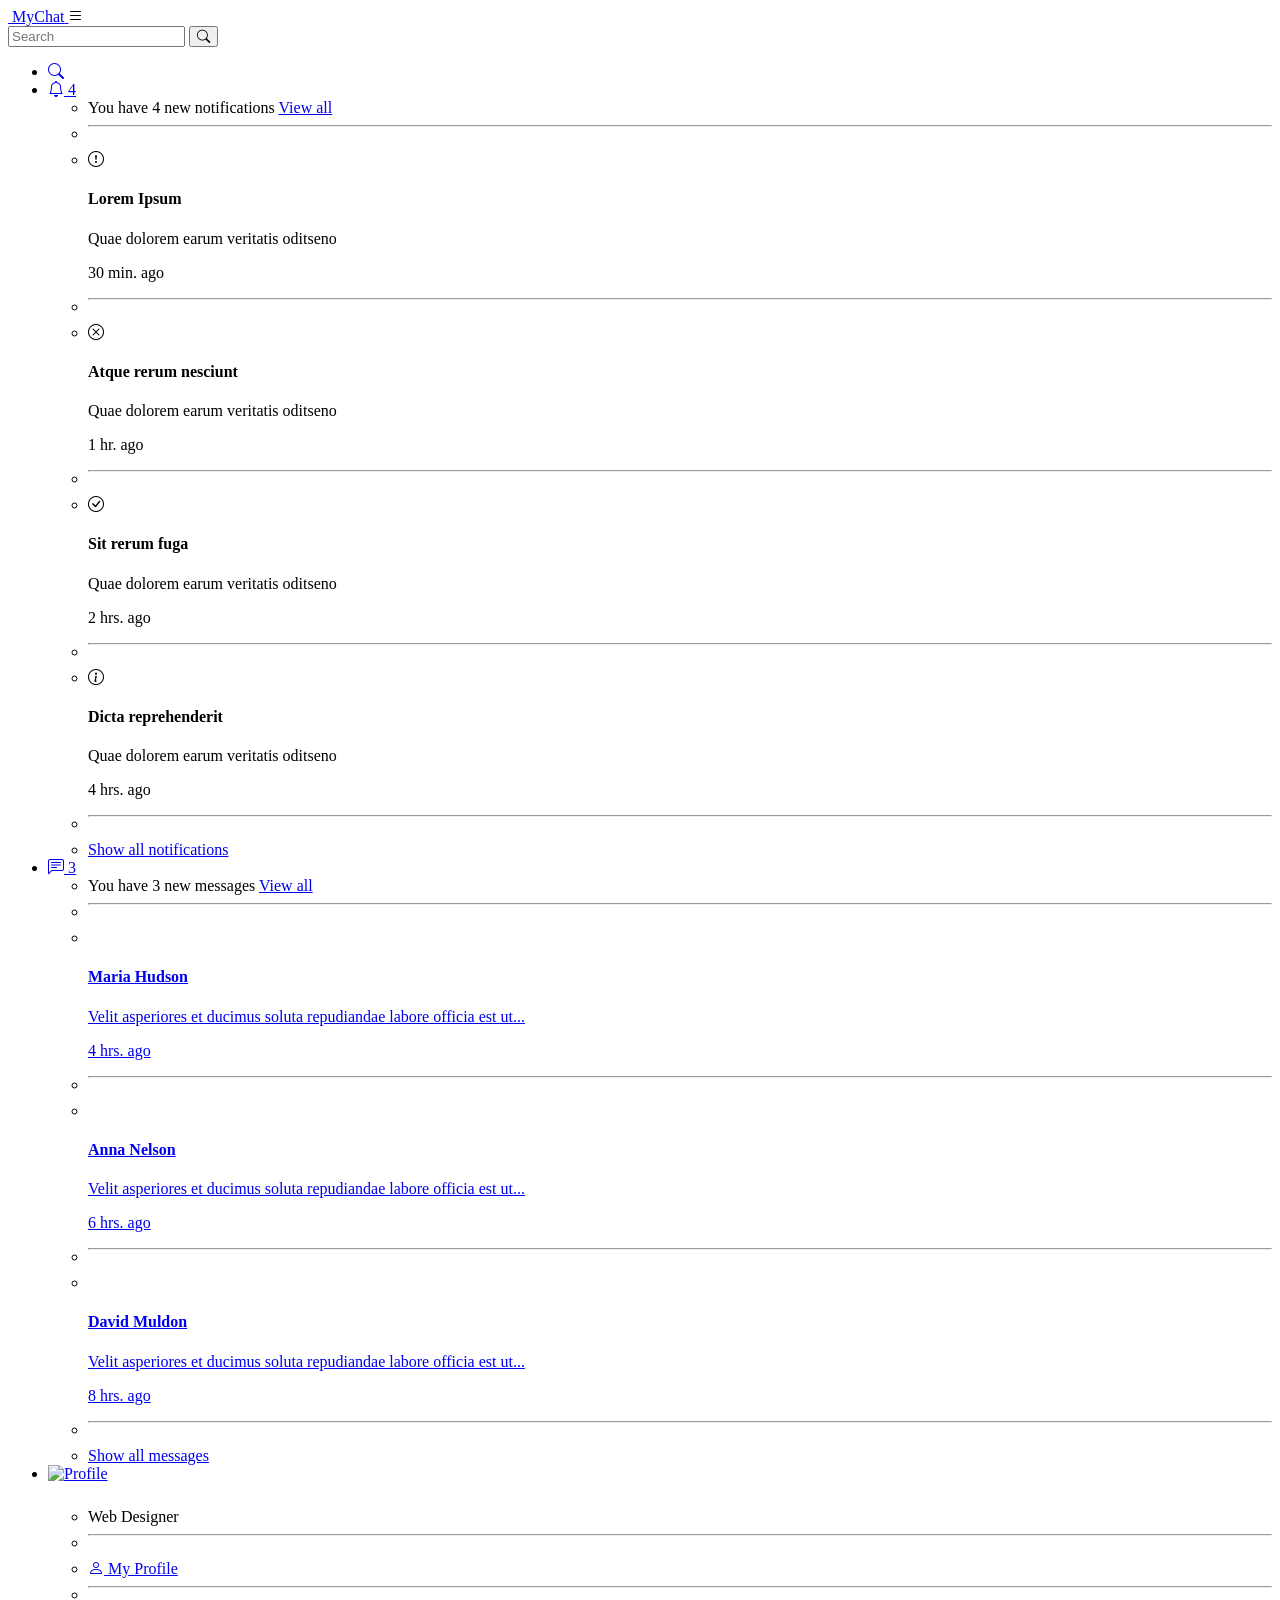
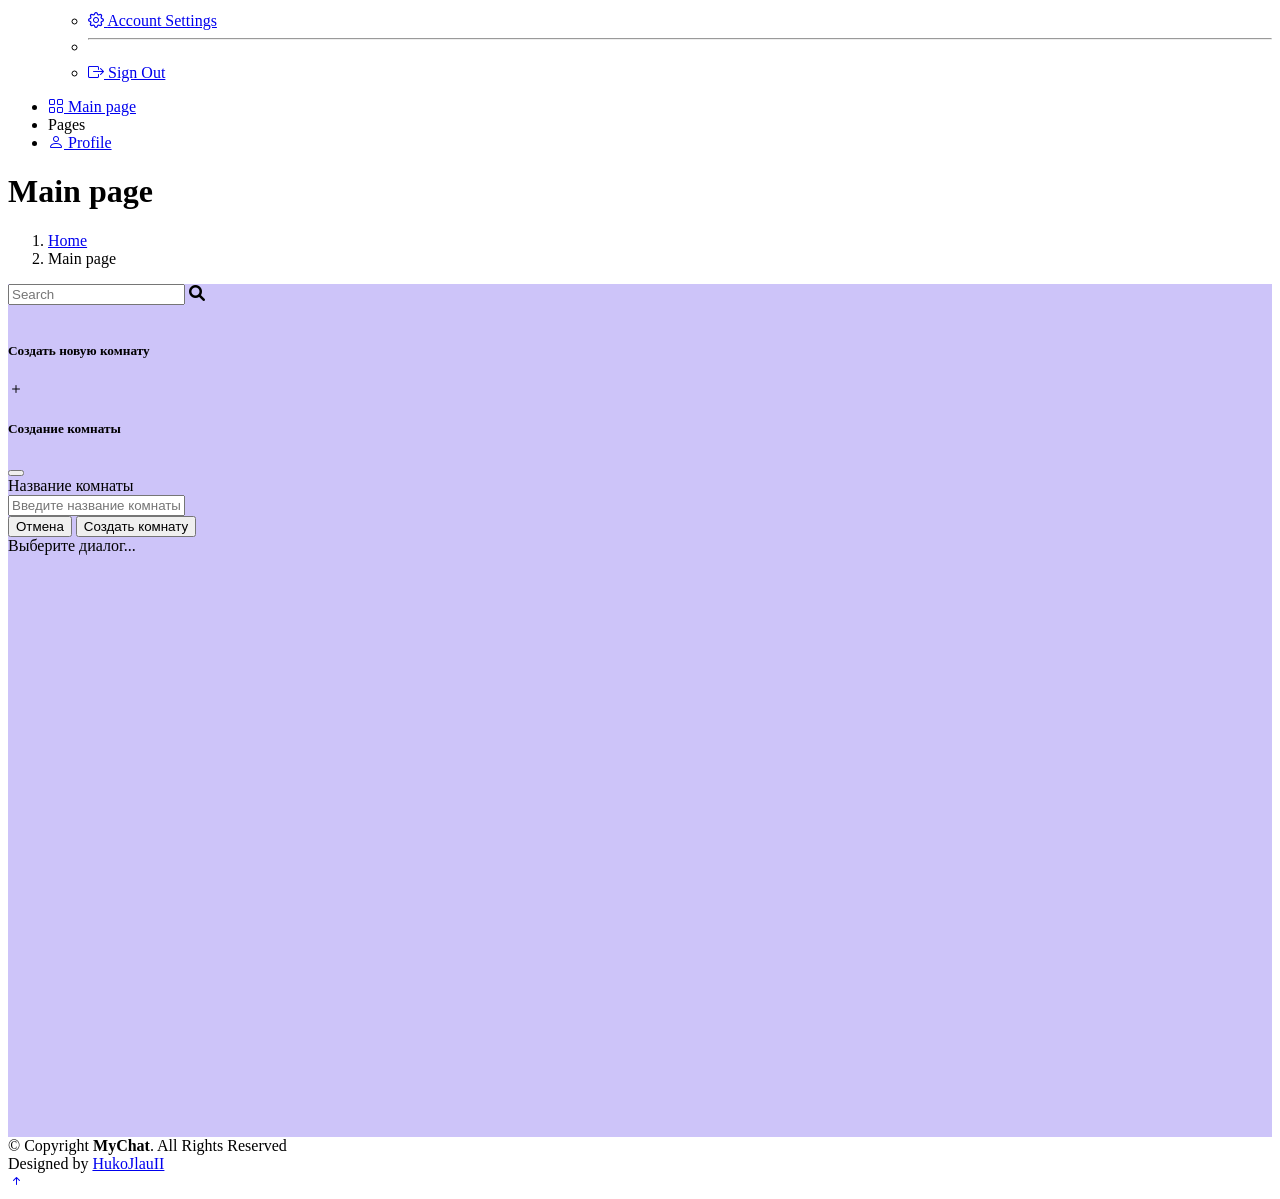
==== src/main/resources/templates/index.html @ 5eca7a45 "Initial commit" ====
<!DOCTYPE html>
<html lang="en" xmlns="http://www.w3.org/1999/xhtml" xmlns:th="http://www.thymeleaf.org">

<head>
    <meta charset="utf-8">
    <meta content="width=device-width, initial-scale=1.0" name="viewport">

    <title>Main Page - MyChat</title>
    <meta content="" name="description">
    <meta content="" name="keywords">
    <link rel="stylesheet" href="https://cdn.jsdelivr.net/npm/bootstrap-icons@1.9.1/font/bootstrap-icons.css">
    <!-- Favicons -->
    <link href="assets/img/favicon.png" rel="icon">
    <link href="assets/img/apple-touch-icon.png" rel="apple-touch-icon">
    <link rel="stylesheet" href="assets/css/chat.css">

    <!-- Font Awesome -->
    <link
            href="https://cdnjs.cloudflare.com/ajax/libs/font-awesome/6.0.0/css/all.min.css"
            rel="stylesheet"
    />
    <script src="https://ajax.googleapis.com/ajax/libs/jquery/3.6.0/jquery.min.js"></script>
    <!-- Google Fonts -->
    <link
            href="https://fonts.googleapis.com/css?family=Roboto:300,400,500,700&display=swap"
            rel="stylesheet"
    />
    <!-- MDB -->
    <link
            href="https://cdnjs.cloudflare.com/ajax/libs/mdb-ui-kit/6.0.0/mdb.min.css"
            rel="stylesheet"
    />
    <!-- Google Fonts -->
    <link href="https://fonts.gstatic.com" rel="preconnect">
    <link href="https://fonts.googleapis.com/css?family=Open+Sans:300,300i,400,400i,600,600i,700,700i|Nunito:300,300i,400,400i,600,600i,700,700i|Poppins:300,300i,400,400i,500,500i,600,600i,700,700i"
          rel="stylesheet">

    <!-- Vendor CSS Files -->
    <link href="assets/vendor/bootstrap/css/bootstrap.min.css" rel="stylesheet">
    <link href="assets/vendor/bootstrap-icons/bootstrap-icons.css" rel="stylesheet">
    <link href="assets/vendor/boxicons/css/boxicons.min.css" rel="stylesheet">
    <link href="assets/vendor/quill/quill.snow.css" rel="stylesheet">
    <link href="assets/vendor/quill/quill.bubble.css" rel="stylesheet">
    <link href="assets/vendor/remixicon/remixicon.css" rel="stylesheet">
    <link href="assets/vendor/simple-datatables/style.css" rel="stylesheet">

    <!-- Template Main CSS File -->
    <link href="assets/css/style.css" rel="stylesheet">
</head>

<body>

<!-- ======= Header ======= -->
<header id="header" class="header fixed-top d-flex align-items-center">

    <div class="d-flex align-items-center justify-content-between">
        <a href="index.html" class="logo d-flex align-items-center">
            <img src="assets/img/logo.png" alt="">
            <span class="d-none d-lg-block">MyChat</span>
        </a>
        <i class="bi bi-list toggle-sidebar-btn"></i>
    </div><!-- End Logo -->

    <div class="search-bar">
        <form class="search-form d-flex align-items-center" method="POST" action="#">
            <input type="text" name="query" placeholder="Search" title="Enter search keyword">
            <button type="submit" title="Search"><i class="bi bi-search"></i></button>
        </form>
    </div><!-- End Search Bar -->

    <nav class="header-nav ms-auto">
        <ul class="d-flex align-items-center">

            <li class="nav-item d-block d-lg-none">
                <a class="nav-link nav-icon search-bar-toggle " href="#">
                    <i class="bi bi-search"></i>
                </a>
            </li><!-- End Search Icon-->

            <li class="nav-item dropdown">

                <a class="nav-link nav-icon" href="#" data-bs-toggle="dropdown">
                    <i class="bi bi-bell"></i>
                    <span class="badge bg-primary badge-number">4</span>
                </a><!-- End Notification Icon -->

                <ul class="dropdown-menu dropdown-menu-end dropdown-menu-arrow notifications">
                    <li class="dropdown-header">
                        You have 4 new notifications
                        <a href="#"><span class="badge rounded-pill bg-primary p-2 ms-2">View all</span></a>
                    </li>
                    <li>
                        <hr class="dropdown-divider">
                    </li>

                    <li class="notification-item">
                        <i class="bi bi-exclamation-circle text-warning"></i>
                        <div>
                            <h4>Lorem Ipsum</h4>
                            <p>Quae dolorem earum veritatis oditseno</p>
                            <p>30 min. ago</p>
                        </div>
                    </li>

                    <li>
                        <hr class="dropdown-divider">
                    </li>

                    <li class="notification-item">
                        <i class="bi bi-x-circle text-danger"></i>
                        <div>
                            <h4>Atque rerum nesciunt</h4>
                            <p>Quae dolorem earum veritatis oditseno</p>
                            <p>1 hr. ago</p>
                        </div>
                    </li>

                    <li>
                        <hr class="dropdown-divider">
                    </li>

                    <li class="notification-item">
                        <i class="bi bi-check-circle text-success"></i>
                        <div>
                            <h4>Sit rerum fuga</h4>
                            <p>Quae dolorem earum veritatis oditseno</p>
                            <p>2 hrs. ago</p>
                        </div>
                    </li>

                    <li>
                        <hr class="dropdown-divider">
                    </li>

                    <li class="notification-item">
                        <i class="bi bi-info-circle text-primary"></i>
                        <div>
                            <h4>Dicta reprehenderit</h4>
                            <p>Quae dolorem earum veritatis oditseno</p>
                            <p>4 hrs. ago</p>
                        </div>
                    </li>

                    <li>
                        <hr class="dropdown-divider">
                    </li>
                    <li class="dropdown-footer">
                        <a href="#">Show all notifications</a>
                    </li>

                </ul><!-- End Notification Dropdown Items -->

            </li><!-- End Notification Nav -->

            <li class="nav-item dropdown">

                <a class="nav-link nav-icon" href="#" data-bs-toggle="dropdown">
                    <i class="bi bi-chat-left-text"></i>
                    <span class="badge bg-success badge-number">3</span>
                </a><!-- End Messages Icon -->

                <ul class="dropdown-menu dropdown-menu-end dropdown-menu-arrow messages">
                    <li class="dropdown-header">
                        You have 3 new messages
                        <a href="#"><span class="badge rounded-pill bg-primary p-2 ms-2">View all</span></a>
                    </li>
                    <li>
                        <hr class="dropdown-divider">
                    </li>

                    <li class="message-item">
                        <a href="#">
                            <img src="assets/img/messages-1.jpg" alt="" class="rounded-circle">
                            <div>
                                <h4>Maria Hudson</h4>
                                <p>Velit asperiores et ducimus soluta repudiandae labore officia est ut...</p>
                                <p>4 hrs. ago</p>
                            </div>
                        </a>
                    </li>
                    <li>
                        <hr class="dropdown-divider">
                    </li>

                    <li class="message-item">
                        <a href="#">
                            <img src="assets/img/messages-2.jpg" alt="" class="rounded-circle">
                            <div>
                                <h4>Anna Nelson</h4>
                                <p>Velit asperiores et ducimus soluta repudiandae labore officia est ut...</p>
                                <p>6 hrs. ago</p>
                            </div>
                        </a>
                    </li>
                    <li>
                        <hr class="dropdown-divider">
                    </li>

                    <li class="message-item">
                        <a href="#">
                            <img src="assets/img/messages-3.jpg" alt="" class="rounded-circle">
                            <div>
                                <h4>David Muldon</h4>
                                <p>Velit asperiores et ducimus soluta repudiandae labore officia est ut...</p>
                                <p>8 hrs. ago</p>
                            </div>
                        </a>
                    </li>
                    <li>
                        <hr class="dropdown-divider">
                    </li>

                    <li class="dropdown-footer">
                        <a href="#">Show all messages</a>
                    </li>

                </ul><!-- End Messages Dropdown Items -->

            </li><!-- End Messages Nav -->

            <li class="nav-item dropdown pe-3">

                <a class="nav-link nav-profile d-flex align-items-center pe-0" href="#" data-bs-toggle="dropdown">
                    <img th:src="${user.avatar!=null ? '/image/' +  user.avatar.getId():
                                'https://bootdey.com/img/Content/avatar/avatar6.png'}" alt="Profile"
                         class="rounded-circle">
                    <span class="d-none d-md-block dropdown-toggle ps-2" th:text="${user.username}"></span>
                </a><!-- End Profile Iamge Icon -->

                <ul class="dropdown-menu dropdown-menu-end dropdown-menu-arrow profile">
                    <li class="dropdown-header">
                        <h6 th:text="${user.name}+' '+${user.surname}"></h6>
                        <span>Web Designer</span>
                    </li>
                    <li>
                        <hr class="dropdown-divider">
                    </li>

                    <li>
                        <a class="dropdown-item d-flex align-items-center" href="/profile">
                            <i class="bi bi-person"></i>
                            <span>My Profile</span>
                        </a>
                    </li>
                    <li>
                        <hr class="dropdown-divider">
                    </li>

                    <li>
                        <a class="dropdown-item d-flex align-items-center" href="/profile#edit-profile">
                            <i class="bi bi-gear"></i>
                            <span>Account Settings</span>
                        </a>
                    </li>
                    <li>
                        <hr class="dropdown-divider">
                    </li>

                    <li>
                        <a class="dropdown-item d-flex align-items-center" href="/logout">
                            <i class="bi bi-box-arrow-right"></i>
                            <span>Sign Out</span>
                        </a>
                    </li>

                </ul><!-- End Profile Dropdown Items -->
            </li><!-- End Profile Nav -->

        </ul>
    </nav><!-- End Icons Navigation -->

</header><!-- End Header -->

<!-- ======= Sidebar ======= -->
<aside id="sidebar" class="sidebar">

    <ul class="sidebar-nav" id="sidebar-nav">

        <li class="nav-item">
            <a class="nav-link " href="/">
                <i class="bi bi-grid"></i>
                <span>Main page</span>
            </a>
        </li><!-- End Dashboard Nav -->

        <li class="nav-heading">Pages</li>

        <li class="nav-item">
            <a class="nav-link collapsed" href="/profile">
                <i class="bi bi-person"></i>
                <span>Profile</span>
            </a>

    </ul>

</aside><!-- End Sidebar-->

<main id="main" class="main">

    <div class="pagetitle">
        <h1>Main page</h1>
        <nav>
            <ol class="breadcrumb">
                <li class="breadcrumb-item"><a href="/">Home</a></li>
                <li class="breadcrumb-item active">Main page</li>
            </ol>
        </nav>
    </div><!-- End Page Title -->

    <section class="section dashboard">
        <div class="row">


            <div class="col-lg-12">
                <div class="row">
                    <section style="background-color: #CDC4F9;">
                        <div class="container py-5">

                            <div class="row">
                                <div class="col-md-12">

                                    <div class="card" id="chat3" style="border-radius: 15px;">
                                        <div class="card-body">

                                            <div class="row">
                                                <div class="col-md-6 col-lg-5 col-xl-4 mb-4 mb-md-0"
                                                     style="overflow-y:auto">

                                                    <div class="p-3">

                                                        <div id="searchBar" class="input-group rounded mb-3">
                                                            <input type="search" class="form-control rounded"
                                                                   placeholder="Search" aria-label="Search"
                                                                   aria-describedby="search-addon"/>
                                                            <span class="input-group-text border-0" id="search-addon">
                      <i class="fas fa-search"></i>
                    </span>
                                                        </div>

                                                        <div data-mdb-perfect-scrollbar="true"
                                                             style="position: relative; height: auto;overflow-y:auto">
                                                            <ul class="list-unstyled border-right mb-0">

                                                            </ul>
                                                        </div>

                                                    </div>

                                                </div>

                                                <div class="col-md-6 col-lg-7 col-xl-8">
                                                    <div id="topChat" class="col-xxl-0 col-xl-12"
                                                         style="display: none;">

                                                        <div class="border-bottom">

                                                            <div class="card-header d-flex align-items-center justify-content-between">
                                                                <div class="row"><h5 class="card-title text-center"
                                                                                     data-bs-target="#largeModal"
                                                                                     data-bs-toggle="modal">Комната для
                                                                    гениев</h5>
                                                                    <!--                                                                    <h7 id="roomSize" class="text-center">-->
                                                                    <!--                                                                        Комната для гениев-->
                                                                    <!--                                                                    </h7>-->
                                                                </div>

                                                                <button
                                                                        class="btn btn-outline-secondary rounded-pill"><i
                                                                        class="bi bi-three-dots"></i></button>
                                                                <button
                                                                        class="btn btn-outline-secondary rounded-pill"><i
                                                                        class="bi bi-three-dots"></i></button>
                                                            </div>


                                                        </div>

                                                    </div>
                                                    <div id="editChat" class="col-xxl-0 col-xl-12"
                                                         style="display: none;">

                                                        <div class="border-bottom">

                                                            <div class="card-header d-flex align-items-center justify-content-between">
                                                                <button
                                                                        class="btn btn-secondary rounded-pill"><i
                                                                        class="bi bi-arrow-left-circle"></i></button>
                                                                <div class="row"><h5 class="card-title text-center"
                                                                                     data-bs-target="#largeModal"
                                                                                     data-bs-toggle="modal">Комната для
                                                                    гениев</h5>
                                                                    <!--                                                                    <h7 id="roomSize" class="text-center">-->
                                                                    <!--                                                                        Комната для гениев-->
                                                                    <!--                                                                    </h7>-->
                                                                </div>

                                                                <button
                                                                        class="btn btn-white rounded-pill"><i
                                                                        class="bi bi-three-dots"></i></button>
                                                            </div>


                                                        </div>

                                                    </div>
                                                    <div id="chatRoom" class="pt-3 pe-3"
                                                         data-mdb-perfect-scrollbar="true"
                                                         style="display: none; position: relative; height: 400px ;overflow-y: scroll">
                                                    </div>
                                                    <div id="chatInputArea"
                                                         class="text-muted justify-content-start align-items-center pe-3 pt-3 mt-2"
                                                         style="display: none">
                                                        <img th:src="${user.avatar!=null ? '/image/' +  user.avatar.getId():
                                'https://bootdey.com/img/Content/avatar/avatar6.png'}"
                                                             alt="avatar 3" style=" width: 40px; height: 100%;">
                                                        <input type="text" class="form-control form-control-lg"
                                                               id="exampleFormControlInput2"
                                                               placeholder="Type message">
                                                        <a class="ms-1 text-muted" href="#!"><i
                                                                class="fas fa-paperclip"></i></a>
                                                        <a class="ms-3 text-muted" href="#!"><i
                                                                class="fas fa-smile"></i></a>
                                                        <a id="sendButton" class="ms-3" href="#!"><i
                                                                class="fas fa-paper-plane"></i></a>
                                                    </div>
                                                    <div id="noChat" class="col-xxl-0 col-xl-12 h-50">

                                                        <div class="card info-card customers-card">


                                                            <div class="card-body border-bottom">
                                                                <h5 class="card-title text center">Создать новую
                                                                    комнату</h5>

                                                                <div class="d-flex align-items-center justify-content-around">
                                                                    <div class="card-icon rounded-circle d-flex align-items-center justify-content-center"
                                                                         data-bs-target="#verticalycentered"
                                                                         data-bs-toggle="modal">
                                                                        <i class="bi bi-plus"></i>
                                                                    </div>
                                                                    <div class="modal fade" id="verticalycentered"
                                                                         tabindex="-1">
                                                                        <div class="modal-dialog modal-dialog-centered modal-lg">
                                                                            <div class="modal-content">
                                                                                <div class="modal-header">
                                                                                    <h5 class="modal-title">Создание
                                                                                        комнаты</h5>
                                                                                    <button type="button"
                                                                                            class="btn-close"
                                                                                            data-bs-dismiss="modal"
                                                                                            aria-label="Close"></button>
                                                                                </div>
                                                                                <div class="modal-body">
                                                                                    <form>
                                                                                        <div class="row mb-3">
                                                                                            <label class="col-sm-2 col-form-label">Название
                                                                                                комнаты</label>
                                                                                            <div class="col-sm-10">
                                                                                                <input type="text"
                                                                                                       class="form-control"
                                                                                                       placeholder="Введите название комнаты...">
                                                                                            </div>
                                                                                        </div>


                                                                                    </form>
                                                                                    <div class="modal-footer">
                                                                                        <button type="button"
                                                                                                class="btn btn-secondary"
                                                                                                data-bs-dismiss="modal">
                                                                                            Отмена
                                                                                        </button>
                                                                                        <button type="button"
                                                                                                class="btn btn-primary"
                                                                                        >
                                                                                            Создать комнату
                                                                                        </button>
                                                                                    </div>
                                                                                </div>
                                                                            </div>
                                                                        </div>
                                                                    </div>

                                                                </div>
                                                                <div class=" row card-body align-items-center justify-content-around"
                                                                     style="height: 600px">
                                                                    <span class="text-center">Выберите диалог...</span>
                                                                </div>

                                                            </div>

                                                        </div>
                                                        <!--                                                    <div class="p-3 border-bottom ">-->
                                                        <!--                                                        <div>-->
                                                        <!--                                                            -->
                                                        <!--                                                            <div class="row align-items-center justify-content-between">-->
                                                        <!--                                                                <div class="col-md-auto align-left">-->
                                                        <!--                                                                    <button type="button"-->
                                                        <!--                                                                            class="btn rounded-pill btn-success"><i-->
                                                        <!--                                                                            class="bi bi-info"></i>-->
                                                        <!--                                                                    </button>-->
                                                        <!--                                                                </div>-->
                                                        <!--                                                                <div class="col-md-auto "><span-->
                                                        <!--                                                                        class="text-center"> Chat Name</span></div>-->

                                                        <!--                                                                <div class="col-md-auto">-->
                                                        <!--                                                                    <button type="button"-->
                                                        <!--                                                                            class="btn btn-light rounded-pill"-->
                                                        <!--                                                                            data-bs-toggle="dropdown"><i-->
                                                        <!--                                                                            class="bi bi-three-dots"></i></button>-->
                                                        <!--                                                                    <ul class="dropdown-menu dropdown-menu-end dropdown-menu-arrow">-->
                                                        <!--                                                                        <li class="dropdown-header text-start">-->
                                                        <!--                                                                            <h6>Filter</h6>-->
                                                        <!--                                                                        </li>-->

                                                        <!--                                                                        <li><a class="dropdown-item" href="#">Today</a>-->
                                                        <!--                                                                        </li>-->
                                                        <!--                                                                        <li><a class="dropdown-item" href="#">This-->
                                                        <!--                                                                            Month</a>-->
                                                        <!--                                                                        </li>-->
                                                        <!--                                                                        <li><a class="dropdown-item" href="#">This-->
                                                        <!--                                                                            Year</a>-->
                                                        <!--                                                                        </li>-->
                                                        <!--                                                                    </ul>-->
                                                        <!--                                                                </div>-->
                                                        <!--                                                            </div>-->


                                                        <!--                                                        </div>-->
                                                        <!--                                                    </div>-->

                                                        <!--                                                    <div class="pt-3 pe-3" data-mdb-perfect-scrollbar="true"-->
                                                        <!--                                                         style="position: relative; height:600px;overflow: auto  ">-->

                                                        <!--                                                        <div class="d-flex flex-row justify-content-start">-->
                                                        <!--                                                            <img src="https://mdbcdn.b-cdn.net/img/Photos/new-templates/bootstrap-chat/ava6-bg.webp"-->
                                                        <!--                                                                 alt="avatar 1" style="width: 45px; height: 100%;">-->
                                                        <!--                                                            <div>-->
                                                        <!--                                                                <p class="small p-2 ms-3 mb-1 rounded-3"-->
                                                        <!--                                                                   style="background-color: #f5f6f7;">Lorem ipsum-->
                                                        <!--                                                                    dolor-->
                                                        <!--                                                                    sit amet, consectetur adipiscing elit, sed do-->
                                                        <!--                                                                    eiusmod tempor incididunt ut labore et-->
                                                        <!--                                                                    dolore-->
                                                        <!--                                                                    magna aliqua.</p>-->
                                                        <!--                                                                <p class="small ms-3 mb-3 rounded-3 text-muted float-end">-->
                                                        <!--                                                                    12:00 PM | Aug 13</p>-->
                                                        <!--                                                            </div>-->
                                                        <!--                                                        </div>-->

                                                        <!--                                                        <div class="d-flex flex-row justify-content-end">-->
                                                        <!--                                                            <div>-->
                                                        <!--                                                                <p class="small p-2 me-3 mb-1 text-white rounded-3 bg-primary">-->
                                                        <!--                                                                    Ut enim ad minim veniam,-->
                                                        <!--                                                                    quis-->
                                                        <!--                                                                    nostrud exercitation ullamco laboris nisi ut aliquip-->
                                                        <!--                                                                    ex ea commodo consequat.</p>-->
                                                        <!--                                                                <p class="small me-3 mb-3 rounded-3 text-muted">12:00 PM-->
                                                        <!--                                                                    | Aug 13</p>-->
                                                        <!--                                                            </div>-->
                                                        <!--                                                            <img src="https://mdbcdn.b-cdn.net/img/Photos/new-templates/bootstrap-chat/ava1-bg.webp"-->
                                                        <!--                                                                 alt="avatar 1" style="width: 45px; height: 100%;">-->
                                                        <!--                                                        </div>-->

                                                        <!--                                                        <div class="d-flex flex-row justify-content-start">-->
                                                        <!--                                                            <img src="https://mdbcdn.b-cdn.net/img/Photos/new-templates/bootstrap-chat/ava6-bg.webp"-->
                                                        <!--                                                                 alt="avatar 1" style="width: 45px; height: 100%;">-->
                                                        <!--                                                            <div>-->
                                                        <!--                                                                <p class="small p-2 ms-3 mb-1 rounded-3"-->
                                                        <!--                                                                   style="background-color: #f5f6f7;">Duis aute-->
                                                        <!--                                                                    irure-->
                                                        <!--                                                                    dolor in reprehenderit in voluptate velit esse-->
                                                        <!--                                                                    cillum dolore eu fugiat nulla pariatur.-->
                                                        <!--                                                                </p>-->
                                                        <!--                                                                <p class="small ms-3 mb-3 rounded-3 text-muted float-end">-->
                                                        <!--                                                                    12:00 PM | Aug 13</p>-->
                                                        <!--                                                            </div>-->
                                                        <!--                                                        </div>-->

                                                        <!--                                                        <div class="d-flex flex-row justify-content-end">-->
                                                        <!--                                                            <div>-->
                                                        <!--                                                                <p class="small p-2 me-3 mb-1 text-white rounded-3 bg-primary">-->
                                                        <!--                                                                    Excepteur sint occaecat-->
                                                        <!--                                                                    cupidatat-->
                                                        <!--                                                                    non proident, sunt in culpa qui officia deserunt-->
                                                        <!--                                                                    mollit anim id est laborum.</p>-->
                                                        <!--                                                                <p class="small me-3 mb-3 rounded-3 text-muted">12:00 PM-->
                                                        <!--                                                                    | Aug 13</p>-->
                                                        <!--                                                            </div>-->
                                                        <!--                                                            <img src="https://mdbcdn.b-cdn.net/img/Photos/new-templates/bootstrap-chat/ava1-bg.webp"-->
                                                        <!--                                                                 alt="avatar 1" style="width: 45px; height: 100%;">-->
                                                        <!--                                                        </div>-->

                                                        <!--                                                        <div class="d-flex flex-row justify-content-start">-->
                                                        <!--                                                            <img src="https://mdbcdn.b-cdn.net/img/Photos/new-templates/bootstrap-chat/ava6-bg.webp"-->
                                                        <!--                                                                 alt="avatar 1" style="width: 45px; height: 100%;">-->
                                                        <!--                                                            <div>-->
                                                        <!--                                                                <p class="small p-2 ms-3 mb-1 rounded-3"-->
                                                        <!--                                                                   style="background-color: #f5f6f7;">Sed ut-->
                                                        <!--                                                                    perspiciatis-->
                                                        <!--                                                                    unde omnis iste natus error sit voluptatem-->
                                                        <!--                                                                    accusantium doloremque laudantium, totam-->
                                                        <!--                                                                    rem-->
                                                        <!--                                                                    aperiam, eaque ipsa quae ab illo inventore veritatis-->
                                                        <!--                                                                    et quasi architecto beatae vitae-->
                                                        <!--                                                                    dicta-->
                                                        <!--                                                                    sunt explicabo.</p>-->
                                                        <!--                                                                <p class="small ms-3 mb-3 rounded-3 text-muted float-end">-->
                                                        <!--                                                                    12:00 PM | Aug 13</p>-->
                                                        <!--                                                            </div>-->
                                                        <!--                                                        </div>-->

                                                        <!--                                                        <div class="d-flex flex-row justify-content-end">-->
                                                        <!--                                                            <div>-->
                                                        <!--                                                                <p class="small p-2 me-3 mb-1 text-white rounded-3 bg-primary">-->
                                                        <!--                                                                    Nemo enim ipsam-->
                                                        <!--                                                                    voluptatem quia-->
                                                        <!--                                                                    voluptas sit aspernatur aut odit aut fugit, sed quia-->
                                                        <!--                                                                    consequuntur magni dolores eos-->
                                                        <!--                                                                    qui-->
                                                        <!--                                                                    ratione voluptatem sequi nesciunt.</p>-->
                                                        <!--                                                                <p class="small me-3 mb-3 rounded-3 text-muted">12:00 PM-->
                                                        <!--                                                                    | Aug 13</p>-->
                                                        <!--                                                            </div>-->
                                                        <!--                                                            <img src="https://mdbcdn.b-cdn.net/img/Photos/new-templates/bootstrap-chat/ava1-bg.webp"-->
                                                        <!--                                                                 alt="avatar 1" style="width: 45px; height: 100%;">-->
                                                        <!--                                                        </div>-->

                                                        <!--                                                        <div class="d-flex flex-row justify-content-start">-->
                                                        <!--                                                            <img src="https://mdbcdn.b-cdn.net/img/Photos/new-templates/bootstrap-chat/ava6-bg.webp"-->
                                                        <!--                                                                 alt="avatar 1" style="width: 45px; height: 100%;">-->
                                                        <!--                                                            <div>-->
                                                        <!--                                                                <p class="small p-2 ms-3 mb-1 rounded-3"-->
                                                        <!--                                                                   style="background-color: #f5f6f7;">Neque porro-->
                                                        <!--                                                                    quisquam-->
                                                        <!--                                                                    est, qui dolorem ipsum quia dolor sit amet,-->
                                                        <!--                                                                    consectetur, adipisci velit, sed quia non-->
                                                        <!--                                                                    numquam-->
                                                        <!--                                                                    eius modi tempora incidunt ut labore et dolore-->
                                                        <!--                                                                    magnam aliquam quaerat voluptatem.</p>-->
                                                        <!--                                                                <p class="small ms-3 mb-3 rounded-3 text-muted float-end">-->
                                                        <!--                                                                    12:00 PM | Aug 13</p>-->
                                                        <!--                                                            </div>-->
                                                        <!--                                                        </div>-->

                                                        <!--                                                        <div class="d-flex flex-row justify-content-end">-->
                                                        <!--                                                            <div>-->
                                                        <!--                                                                <p class="small p-2 me-3 mb-1 text-white rounded-3 bg-primary">-->
                                                        <!--                                                                    Ut enim ad minima veniam,-->
                                                        <!--                                                                    quis-->
                                                        <!--                                                                    nostrum exercitationem ullam corporis suscipit-->
                                                        <!--                                                                    laboriosam, nisi ut aliquid ex ea-->
                                                        <!--                                                                    commodi-->
                                                        <!--                                                                    consequatur?</p>-->
                                                        <!--                                                                <p class="small me-3 mb-3 rounded-3 text-muted">12:00 PM-->
                                                        <!--                                                                    | Aug 13</p>-->
                                                        <!--                                                            </div>-->
                                                        <!--                                                            <img src="https://mdbcdn.b-cdn.net/img/Photos/new-templates/bootstrap-chat/ava1-bg.webp"-->
                                                        <!--                                                                 alt="avatar 1" style="width: 45px; height: 100%;">-->
                                                        <!--                                                        </div>-->

                                                        <!--                                                    </div>-->

                                                        <!--                                                    <div class="text-muted d-flex justify-content-start align-items-center pe-3 pt-3 mt-2">-->
                                                        <!--                                                        <img src="https://mdbcdn.b-cdn.net/img/Photos/new-templates/bootstrap-chat/ava6-bg.webp"-->
                                                        <!--                                                             alt="avatar 3" style="width: 40px; height: 100%;">-->
                                                        <!--                                                        <input type="text" class="form-control form-control-lg"-->
                                                        <!--                                                               id="exampleFormControlInput2"-->
                                                        <!--                                                               placeholder="Type message">-->
                                                        <!--                                                        <a class="ms-1 text-muted" href="#!"><i-->
                                                        <!--                                                                class="fas fa-paperclip"></i></a>-->
                                                        <!--                                                        <a class="ms-3 text-muted" href="#!"><i-->
                                                        <!--                                                                class="fas fa-smile"></i></a>-->
                                                        <!--                                                        <a class="ms-3" href="#!"><i class="fas fa-paper-plane"></i></a>-->
                                                        <!--                                                    </div>-->

                                                    </div>
                                                </div>

                                            </div>
                                        </div>

                                    </div>
                                </div>
                            </div>
                        </div>
                    </section>
                    <div class="modal fade" id="largeModal" tabindex="-1" style="display: none;" aria-hidden="true">
                        <div class="modal-dialog modal-lg">
                            <div class="modal-content">
                                <div class="modal-header">
                                    <h5 class="modal-title">Large Modal</h5>
                                    <button type="button" class="btn-close" data-bs-dismiss="modal"
                                            aria-label="Close"></button>
                                </div>
                                <div class="modal-body">
                                    <li class="p-2 border-bottom"><a href="#!" class="d-flex justify-content-between">
                                        <div class="d-flex flex-row">
                                            <div>
                                                <img src="https://mdbcdn.b-cdn.net/img/Photos/new-templates/bootstrap-chat/ava1-bg.webp"
                                                     alt="avatar" class="d-flex align-self-center me-3" width="60">
                                                <span class="badge bg-success badge-dot"></span>
                                            </div>
                                            <div class="pt-1">
                                                <p class="fw-bold mb-0">Комната для гениев</p>
                                                <p class="small text-muted">Move to this chat</p>
                                            </div>
                                        </div>
                                        <div class="pt-1">
                                            <p class="small text-muted mb-1">Just now</p>
                                        </div>
                                    </a></li>
                                </div>
                                <div class="modal-footer">

                                </div>
                            </div>
                        </div>
                    </div>
                    <!-- Sales Card -->

                    <!-- Customers Card -->

                    <!-- Reports -->
                    <!--            <div class="col-12">-->
                    <!--              <div class="card">-->

                    <!--                <div class="filter">-->
                    <!--                  <a class="icon" href="#" data-bs-toggle="dropdown"><i class="bi bi-three-dots"></i></a>-->
                    <!--                  <ul class="dropdown-menu dropdown-menu-end dropdown-menu-arrow">-->
                    <!--                    <li class="dropdown-header text-start">-->
                    <!--                      <h6>Filter</h6>-->
                    <!--                    </li>-->

                    <!--                    <li><a class="dropdown-item" href="#">Today</a></li>-->
                    <!--                    <li><a class="dropdown-item" href="#">This Month</a></li>-->
                    <!--                    <li><a class="dropdown-item" href="#">This Year</a></li>-->
                    <!--                  </ul>-->
                    <!--                </div>-->

                    <!--                <div class="card-body">-->
                    <!--                  <h5 class="card-title">Reports <span>/Today</span></h5>-->

                    <!--                  &lt;!&ndash; Line Chart &ndash;&gt;-->
                    <!--                  <div id="reportsChart"></div>-->

                    <!--                  <script>-->
                    <!--                    document.addEventListener("DOMContentLoaded", () => {-->
                    <!--                      new ApexCharts(document.querySelector("#reportsChart"), {-->
                    <!--                        series: [{-->
                    <!--                          name: 'Sales',-->
                    <!--                          data: [31, 40, 28, 51, 42, 82, 56],-->
                    <!--                        }, {-->
                    <!--                          name: 'Revenue',-->
                    <!--                          data: [11, 32, 45, 32, 34, 52, 41]-->
                    <!--                        }, {-->
                    <!--                          name: 'Customers',-->
                    <!--                          data: [15, 11, 32, 18, 9, 24, 11]-->
                    <!--                        }],-->
                    <!--                        chart: {-->
                    <!--                          height: 350,-->
                    <!--                          type: 'area',-->
                    <!--                          toolbar: {-->
                    <!--                            show: false-->
                    <!--                          },-->
                    <!--                        },-->
                    <!--                        markers: {-->
                    <!--                          size: 4-->
                    <!--                        },-->
                    <!--                        colors: ['#4154f1', '#2eca6a', '#ff771d'],-->
                    <!--                        fill: {-->
                    <!--                          type: "gradient",-->
                    <!--                          gradient: {-->
                    <!--                            shadeIntensity: 1,-->
                    <!--                            opacityFrom: 0.3,-->
                    <!--                            opacityTo: 0.4,-->
                    <!--                            stops: [0, 90, 100]-->
                    <!--                          }-->
                    <!--                        },-->
                    <!--                        dataLabels: {-->
                    <!--                          enabled: false-->
                    <!--                        },-->
                    <!--                        stroke: {-->
                    <!--                          curve: 'smooth',-->
                    <!--                          width: 2-->
                    <!--                        },-->
                    <!--                        xaxis: {-->
                    <!--                          type: 'datetime',-->
                    <!--                          categories: ["2018-09-19T00:00:00.000Z", "2018-09-19T01:30:00.000Z", "2018-09-19T02:30:00.000Z", "2018-09-19T03:30:00.000Z", "2018-09-19T04:30:00.000Z", "2018-09-19T05:30:00.000Z", "2018-09-19T06:30:00.000Z"]-->
                    <!--                        },-->
                    <!--                        tooltip: {-->
                    <!--                          x: {-->
                    <!--                            format: 'dd/MM/yy HH:mm'-->
                    <!--                          },-->
                    <!--                        }-->
                    <!--                      }).render();-->
                    <!--                    });-->
                    <!--                  </script>-->
                    <!--                  &lt;!&ndash; End Line Chart &ndash;&gt;-->

                    <!--                </div>-->

                    <!--              </div>-->
                    <!--            </div>&lt;!&ndash; End Reports &ndash;&gt;-->

                    <!--            &lt;!&ndash; Recent Sales &ndash;&gt;-->
                    <!--            <div class="col-12">-->
                    <!--              <div class="card recent-sales overflow-auto">-->

                    <!--                <div class="filter">-->
                    <!--                  <a class="icon" href="#" data-bs-toggle="dropdown"><i class="bi bi-three-dots"></i></a>-->
                    <!--                  <ul class="dropdown-menu dropdown-menu-end dropdown-menu-arrow">-->
                    <!--                    <li class="dropdown-header text-start">-->
                    <!--                      <h6>Filter</h6>-->
                    <!--                    </li>-->

                    <!--                    <li><a class="dropdown-item" href="#">Today</a></li>-->
                    <!--                    <li><a class="dropdown-item" href="#">This Month</a></li>-->
                    <!--                    <li><a class="dropdown-item" href="#">This Year</a></li>-->
                    <!--                  </ul>-->
                    <!--                </div>-->

                    <!--                <div class="card-body">-->
                    <!--                  <h5 class="card-title">Recent Sales <span>| Today</span></h5>-->

                    <!--                  <table class="table table-borderless datatable">-->
                    <!--                    <thead>-->
                    <!--                      <tr>-->
                    <!--                        <th scope="col">#</th>-->
                    <!--                        <th scope="col">Customer</th>-->
                    <!--                        <th scope="col">Product</th>-->
                    <!--                        <th scope="col">Price</th>-->
                    <!--                        <th scope="col">Status</th>-->
                    <!--                      </tr>-->
                    <!--                    </thead>-->
                    <!--                    <tbody>-->
                    <!--                      <tr>-->
                    <!--                        <th scope="row"><a href="#">#2457</a></th>-->
                    <!--                        <td>Brandon Jacob</td>-->
                    <!--                        <td><a href="#" class="text-primary">At praesentium minu</a></td>-->
                    <!--                        <td>$64</td>-->
                    <!--                        <td><span class="badge bg-success">Approved</span></td>-->
                    <!--                      </tr>-->
                    <!--                      <tr>-->
                    <!--                        <th scope="row"><a href="#">#2147</a></th>-->
                    <!--                        <td>Bridie Kessler</td>-->
                    <!--                        <td><a href="#" class="text-primary">Blanditiis dolor omnis similique</a></td>-->
                    <!--                        <td>$47</td>-->
                    <!--                        <td><span class="badge bg-warning">Pending</span></td>-->
                    <!--                      </tr>-->
                    <!--                      <tr>-->
                    <!--                        <th scope="row"><a href="#">#2049</a></th>-->
                    <!--                        <td>Ashleigh Langosh</td>-->
                    <!--                        <td><a href="#" class="text-primary">At recusandae consectetur</a></td>-->
                    <!--                        <td>$147</td>-->
                    <!--                        <td><span class="badge bg-success">Approved</span></td>-->
                    <!--                      </tr>-->
                    <!--                      <tr>-->
                    <!--                        <th scope="row"><a href="#">#2644</a></th>-->
                    <!--                        <td>Angus Grady</td>-->
                    <!--                        <td><a href="#" class="text-primar">Ut voluptatem id earum et</a></td>-->
                    <!--                        <td>$67</td>-->
                    <!--                        <td><span class="badge bg-danger">Rejected</span></td>-->
                    <!--                      </tr>-->
                    <!--                      <tr>-->
                    <!--                        <th scope="row"><a href="#">#2644</a></th>-->
                    <!--                        <td>Raheem Lehner</td>-->
                    <!--                        <td><a href="#" class="text-primary">Sunt similique distinctio</a></td>-->
                    <!--                        <td>$165</td>-->
                    <!--                        <td><span class="badge bg-success">Approved</span></td>-->
                    <!--                      </tr>-->
                    <!--                    </tbody>-->
                    <!--                  </table>-->

                    <!--                </div>-->

                    <!--              </div>-->
                    <!--            </div>&lt;!&ndash; End Recent Sales &ndash;&gt;-->

                    <!--            &lt;!&ndash; Top Selling &ndash;&gt;-->
                    <!--            <div class="col-12">-->
                    <!--              <div class="card top-selling overflow-auto">-->

                    <!--                <div class="filter">-->
                    <!--                  <a class="icon" href="#" data-bs-toggle="dropdown"><i class="bi bi-three-dots"></i></a>-->
                    <!--                  <ul class="dropdown-menu dropdown-menu-end dropdown-menu-arrow">-->
                    <!--                    <li class="dropdown-header text-start">-->
                    <!--                      <h6>Filter</h6>-->
                    <!--                    </li>-->

                    <!--                    <li><a class="dropdown-item" href="#">Today</a></li>-->
                    <!--                    <li><a class="dropdown-item" href="#">This Month</a></li>-->
                    <!--                    <li><a class="dropdown-item" href="#">This Year</a></li>-->
                    <!--                  </ul>-->
                    <!--                </div>-->

                    <!--                <div class="card-body pb-0">-->
                    <!--                  <h5 class="card-title">Top Selling <span>| Today</span></h5>-->

                    <!--                  <table class="table table-borderless">-->
                    <!--                    <thead>-->
                    <!--                      <tr>-->
                    <!--                        <th scope="col">Preview</th>-->
                    <!--                        <th scope="col">Product</th>-->
                    <!--                        <th scope="col">Price</th>-->
                    <!--                        <th scope="col">Sold</th>-->
                    <!--                        <th scope="col">Revenue</th>-->
                    <!--                      </tr>-->
                    <!--                    </thead>-->
                    <!--                    <tbody>-->
                    <!--                      <tr>-->
                    <!--                        <th scope="row"><a href="#"><img src="assets/img/product-1.jpg" alt=""></a></th>-->
                    <!--                        <td><a href="#" class="text-primary fw-bold">Ut inventore ipsa voluptas nulla</a></td>-->
                    <!--                        <td>$64</td>-->
                    <!--                        <td class="fw-bold">124</td>-->
                    <!--                        <td>$5,828</td>-->
                    <!--                      </tr>-->
                    <!--                      <tr>-->
                    <!--                        <th scope="row"><a href="#"><img src="assets/img/product-2.jpg" alt=""></a></th>-->
                    <!--                        <td><a href="#" class="text-primary fw-bold">Exercitationem similique doloremque</a></td>-->
                    <!--                        <td>$46</td>-->
                    <!--                        <td class="fw-bold">98</td>-->
                    <!--                        <td>$4,508</td>-->
                    <!--                      </tr>-->
                    <!--                      <tr>-->
                    <!--                        <th scope="row"><a href="#"><img src="assets/img/product-3.jpg" alt=""></a></th>-->
                    <!--                        <td><a href="#" class="text-primary fw-bold">Doloribus nisi exercitationem</a></td>-->
                    <!--                        <td>$59</td>-->
                    <!--                        <td class="fw-bold">74</td>-->
                    <!--                        <td>$4,366</td>-->
                    <!--                      </tr>-->
                    <!--                      <tr>-->
                    <!--                        <th scope="row"><a href="#"><img src="assets/img/product-4.jpg" alt=""></a></th>-->
                    <!--                        <td><a href="#" class="text-primary fw-bold">Officiis quaerat sint rerum error</a></td>-->
                    <!--                        <td>$32</td>-->
                    <!--                        <td class="fw-bold">63</td>-->
                    <!--                        <td>$2,016</td>-->
                    <!--                      </tr>-->
                    <!--                      <tr>-->
                    <!--                        <th scope="row"><a href="#"><img src="assets/img/product-5.jpg" alt=""></a></th>-->
                    <!--                        <td><a href="#" class="text-primary fw-bold">Sit unde debitis delectus repellendus</a></td>-->
                    <!--                        <td>$79</td>-->
                    <!--                        <td class="fw-bold">41</td>-->
                    <!--                        <td>$3,239</td>-->
                    <!--                      </tr>-->
                    <!--                    </tbody>-->
                    <!--                  </table>-->

                    <!--                </div>-->

                    <!--              </div>-->
                    <!--            </div>&lt;!&ndash; End Top Selling &ndash;&gt;-->

                </div>
            </div><!-- End Left side columns -->

            <!-- Right side columns -->

        </div>
    </section>

</main><!-- End #main -->

<!-- ======= Footer ======= -->
<footer id="footer" class="footer">
    <div class="copyright">
        &copy; Copyright <strong><span>MyChat</span></strong>. All Rights Reserved
    </div>
    <div class="credits">
        <!-- All the links in the footer should remain intact. -->
        <!-- You can delete the links only if you purchased the pro version. -->
        <!-- Licensing information: https://bootstrapmade.com/license/ -->
        <!-- Purchase the pro version with working PHP/AJAX contact form: https://bootstrapmade.com/nice-admin-bootstrap-admin-html-template/ -->
        Designed by <a href="https://bootstrapmade.com/">HukoJlauII</a>
    </div>
</footer><!-- End Footer -->

<a href="#" class="back-to-top d-flex align-items-center justify-content-center"><i
        class="bi bi-arrow-up-short"></i></a>

<!-- Vendor JS Files -->
<script src="assets/vendor/apexcharts/apexcharts.min.js"></script>
<script src="assets/vendor/bootstrap/js/bootstrap.bundle.min.js"></script>
<script src="assets/vendor/chart.js/chart.min.js"></script>
<script src="assets/vendor/echarts/echarts.min.js"></script>
<script src="assets/vendor/quill/quill.min.js"></script>
<script src="assets/vendor/simple-datatables/simple-datatables.js"></script>
<script src="assets/vendor/tinymce/tinymce.min.js"></script>
<script src="assets/vendor/php-email-form/validate.js"></script>

<!-- Template Main JS File -->
<script src="assets/js/main.js"></script>
<script src="https://cdnjs.cloudflare.com/ajax/libs/sockjs-client/1.4.0/sockjs.min.js"></script>
<script src="https://cdnjs.cloudflare.com/ajax/libs/stomp.js/2.3.3/stomp.min.js"></script>
<script th:inline="javascript">
    var user = [[${user}]];
</script>
<script src="assets/js/rooms.js"></script>


</body>

</html>
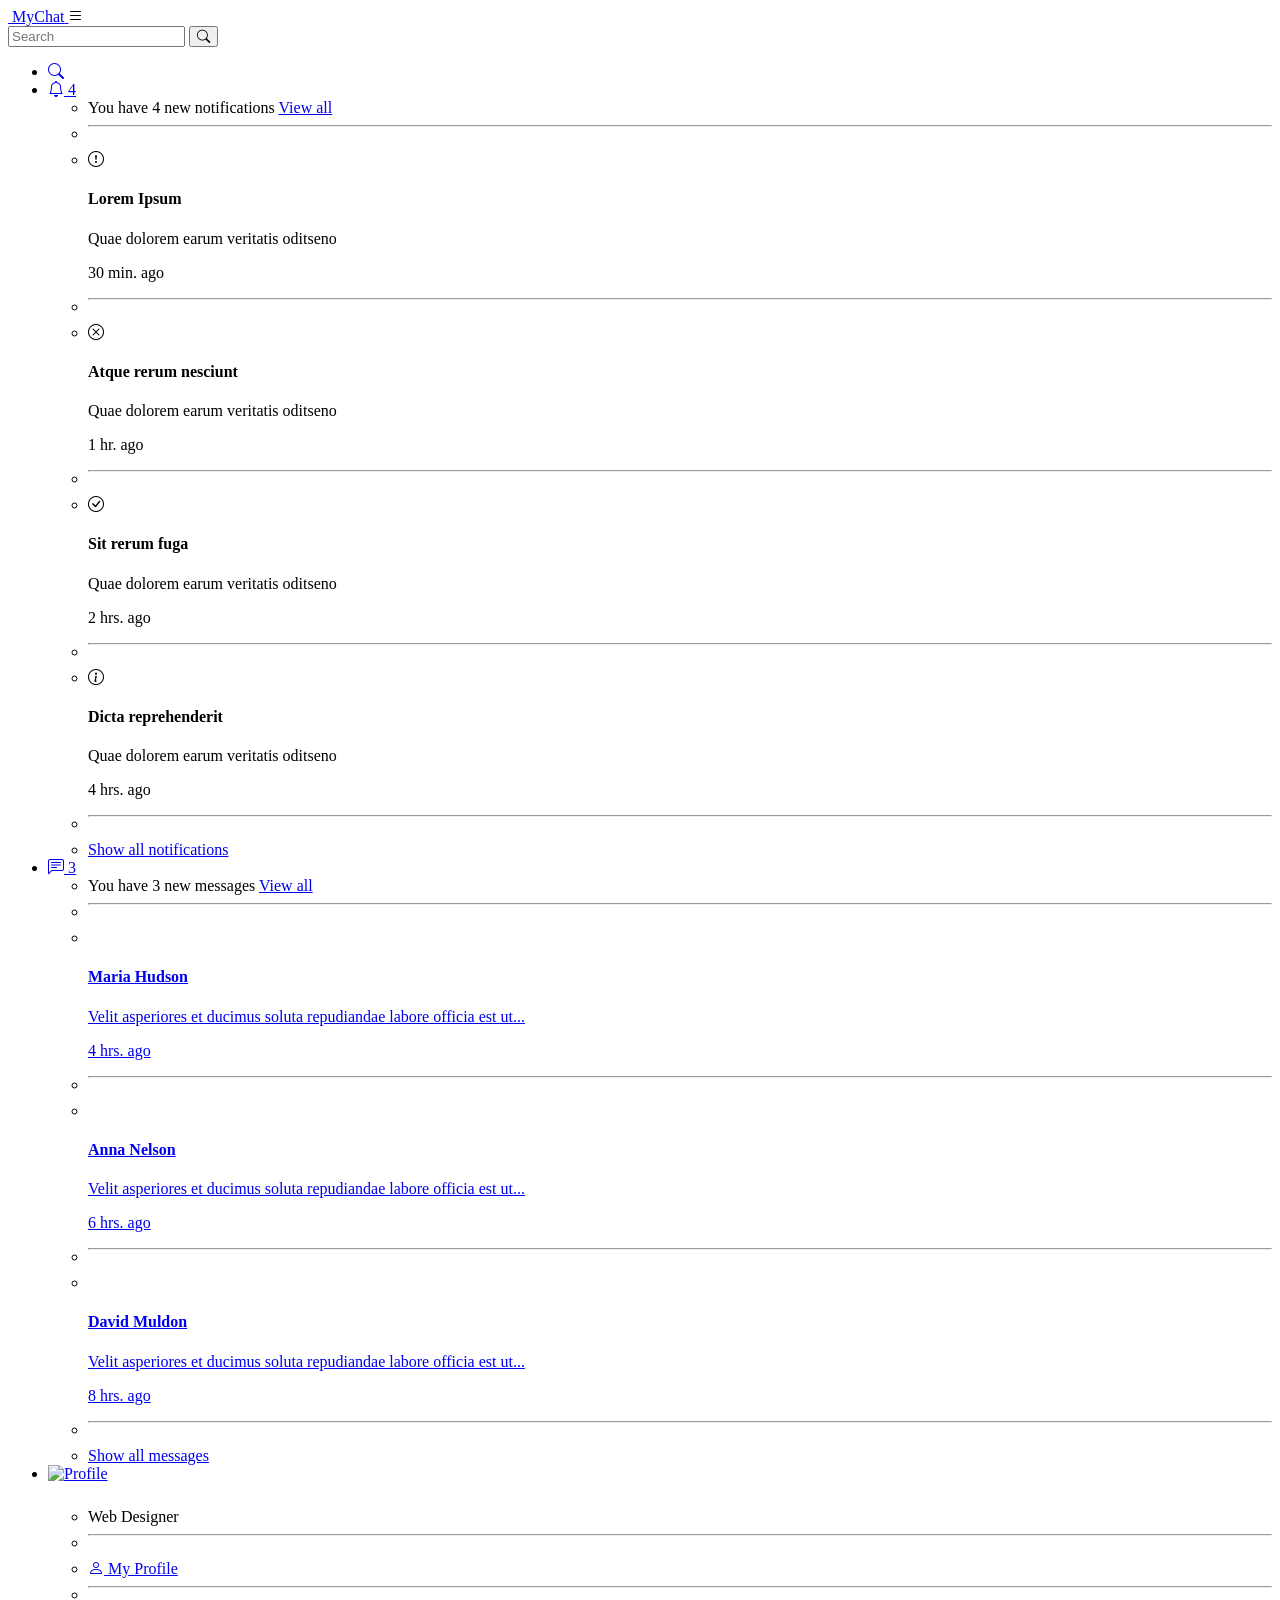
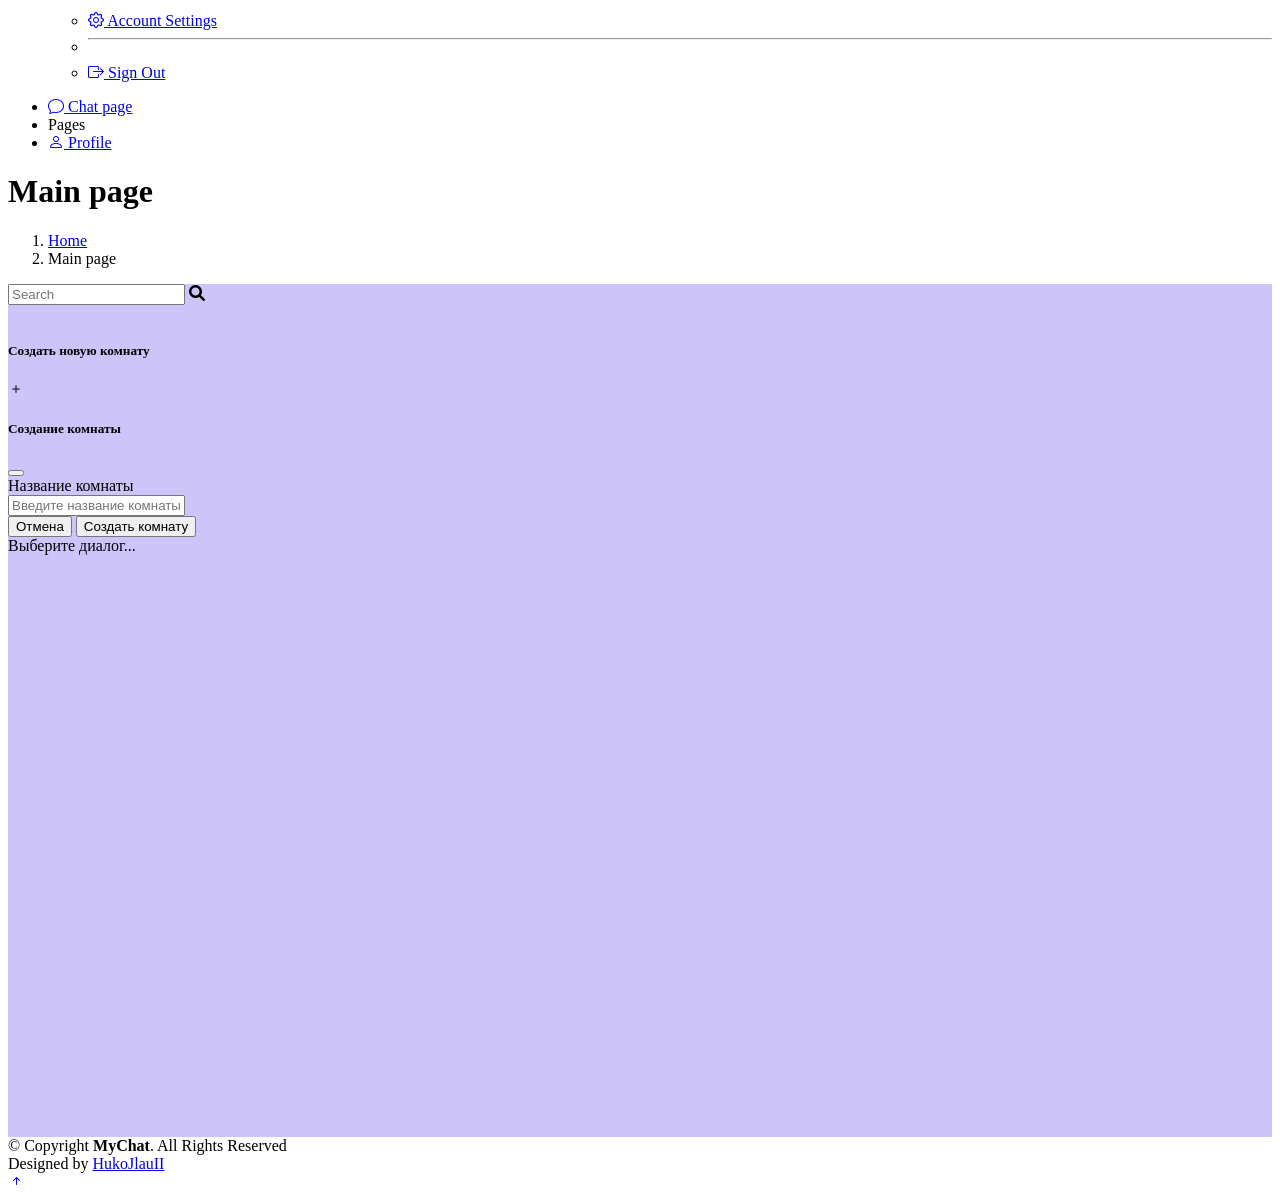
==== commit 936f3061: "add errors handling; bug fixes" ====
--- a/src/main/resources/templates/index.html
+++ b/src/main/resources/templates/index.html
@@ -278,8 +278,8 @@
 
         <li class="nav-item">
             <a class="nav-link " href="/">
-                <i class="bi bi-grid"></i>
-                <span>Main page</span>
+                <i class="bi bi-chat"></i>
+                <span>Chat page</span>
             </a>
         </li><!-- End Dashboard Nav -->
 
@@ -290,6 +290,7 @@
                 <i class="bi bi-person"></i>
                 <span>Profile</span>
             </a>
+        </li>
 
     </ul>
 
@@ -349,15 +350,14 @@
                                                 </div>
 
                                                 <div class="col-md-6 col-lg-7 col-xl-8">
-                                                    <div id="topChat" class="col-xxl-0 col-xl-12"
+                                                    <div id="editChat" class="col-xxl-0 col-xl-12"
                                                          style="display: none;">
 
                                                         <div class="border-bottom">
 
                                                             <div class="card-header d-flex align-items-center justify-content-between">
-                                                                <div class="row"><h5 class="card-title text-center"
-                                                                                     data-bs-target="#largeModal"
-                                                                                     data-bs-toggle="modal">Комната для
+                                                                <div class="row flex-fill"><h5 class="card-title"
+                                                                >Комната для
                                                                     гениев</h5>
                                                                     <!--                                                                    <h7 id="roomSize" class="text-center">-->
                                                                     <!--                                                                        Комната для гениев-->
@@ -365,18 +365,20 @@
                                                                 </div>
 
                                                                 <button
-                                                                        class="btn btn-outline-secondary rounded-pill"><i
-                                                                        class="bi bi-three-dots"></i></button>
+                                                                        class="btn btn-outline-secondary rounded-pill m-2">
+                                                                    <i
+                                                                            class="bi bi-pencil"></i></button>
                                                                 <button
-                                                                        class="btn btn-outline-secondary rounded-pill"><i
-                                                                        class="bi bi-three-dots"></i></button>
+                                                                        class="btn btn-outline-danger rounded-pill m-2">
+                                                                    <i
+                                                                            class="bi bi-trash"></i></button>
                                                             </div>
 
 
                                                         </div>
 
                                                     </div>
-                                                    <div id="editChat" class="col-xxl-0 col-xl-12"
+                                                    <div id="topChat" class="col-xxl-0 col-xl-12"
                                                          style="display: none;">
 
                                                         <div class="border-bottom">
@@ -421,6 +423,20 @@
                                                         <a class="ms-3 text-muted" href="#!"><i
                                                                 class="fas fa-smile"></i></a>
                                                         <a id="sendButton" class="ms-3" href="#!"><i
+                                                                class="fas fa-paper-plane"></i></a>
+                                                    </div>
+                                                    <div id="editInputArea"
+                                                         class="text-muted justify-content-start align-items-center pe-3 pt-3 mt-2"
+                                                         style="display: none">
+                                                        <img th:src="${user.avatar!=null ? '/image/' +  user.avatar.getId():
+                                'https://bootdey.com/img/Content/avatar/avatar6.png'}"
+                                                             alt="avatar 3" style=" width: 40px; height: 100%;">
+                                                        <input type="text" class="form-control form-control-lg"
+                                                               id="exampleFormControlInput"
+                                                               placeholder="Type message">
+                                                        <a class="ms-1 text-muted" href="#!"><i
+                                                                class="bi bi-x-lg"></i></a>
+                                                        <a id="sendEditButton" class="ms-3" href="#!"><i
                                                                 class="fas fa-paper-plane"></i></a>
                                                     </div>
                                                     <div id="noChat" class="col-xxl-0 col-xl-12 h-50">
@@ -689,7 +705,7 @@
                         <div class="modal-dialog modal-lg">
                             <div class="modal-content">
                                 <div class="modal-header">
-                                    <h5 class="modal-title">Large Modal</h5>
+                                    <h5 class="modal-title">Участники</h5>
                                     <button type="button" class="btn-close" data-bs-dismiss="modal"
                                             aria-label="Close"></button>
                                 </div>
